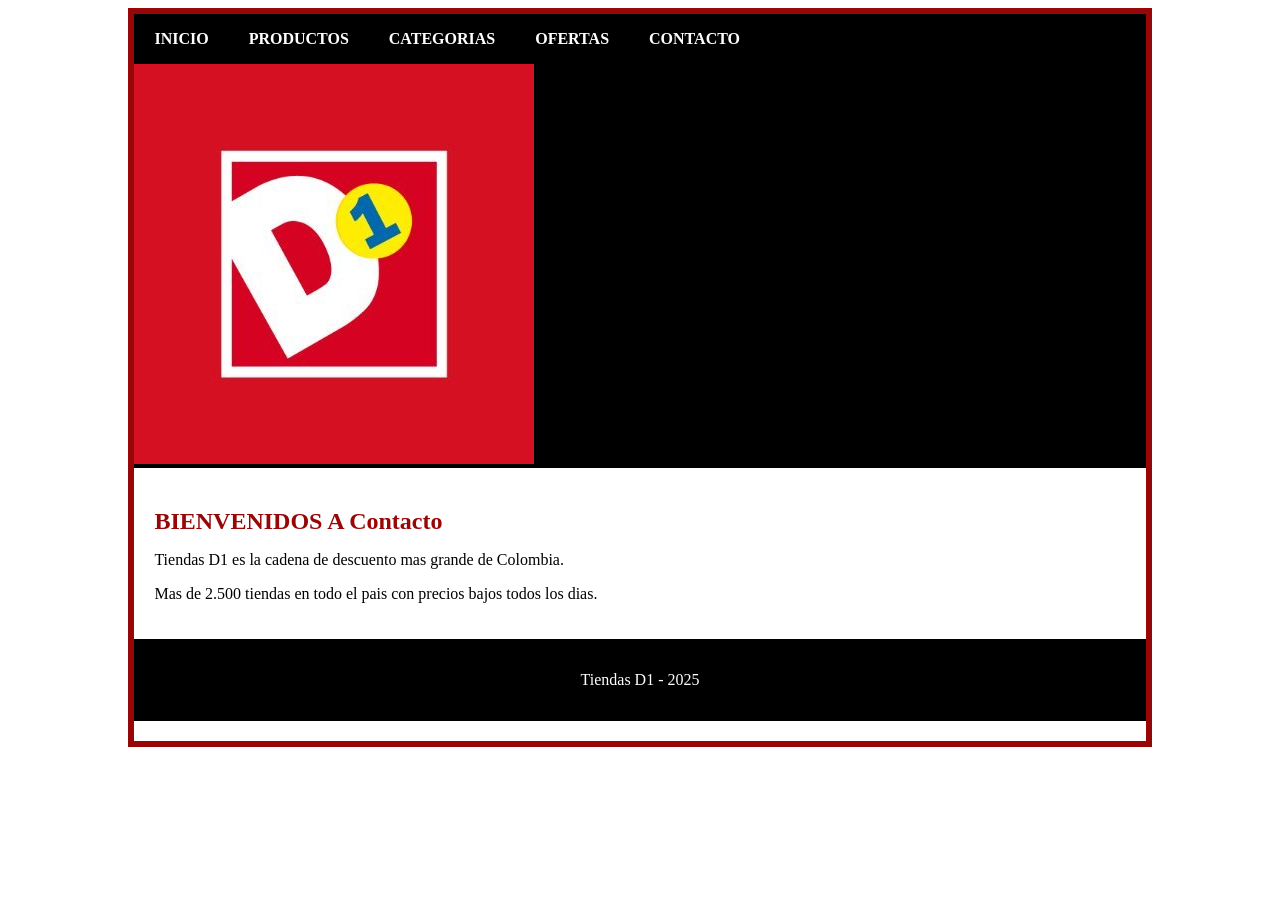
==== view/contacto.html @ 5e53f280 "subiendo archivos" ====
<!DOCTYPE html>
<html lang="es">
<head>
    <meta charset="UTF-8">
    <meta name="viewport" content="width=device-width, initial-scale=1.0">
    <title>Contacto</title>
    <link rel="stylesheet" href="../css/style.css">
</head>
<body>
    <div class="container">
        <header>
            <nav class="menu">
                <ul>
                    <li><a href="../index.html">Inicio</a></li>
                    <li><a href="productos.html">Productos</a></li>
                    <li><a href="categorias.html">Categorias</a></li>
                    <li><a href="ofertas.html">Ofertas</a></li>
                    <li><a href="#">Contacto</a></li>
                    <img src="../img/logod1.jpg" alt="Banner D1" class="logo"></ul>
            </nav>
        </header>
        <main>
            
            <div class="contenido">
                <h2>BIENVENIDOS A Contacto</h2>
                <p>Tiendas D1 es la cadena de descuento mas grande de Colombia.</p>
                <p>Mas de 2.500 tiendas en todo el pais con precios bajos todos los dias.</p>
            </div>
        </main>
        <footer>
            <p>Tiendas D1 - 2025</p>
        </footer>
    </div>
</body>
</html>
---- css/style.css ----
/* ===== CONTENEDOR PRINCIPAL ===== */
.container {
    width: 80%;
    border: 6px solid rgb(152, 7, 7);
    margin: auto;
    padding-bottom: 20px;
}

/* ===== HEADER ===== */
header {
    background: red;
    padding: 0;
    margin: 0;
}

/* Franja roja superior con logo y slogan */
.header-top {
    display: flex;
    align-items: center;
    justify-content: space-between;
    padding: 12px 20px;
}

/* Logo: imagen + texto juntos */
.logo-d1 {
    display: flex;
    align-items: center;
    gap: 12px;
}

/* Imagen del logo */
.logo-circulo {
    height: 60px;
    width: auto;
    border-radius: 50%;
}

/* Texto al lado del logo */
.logo-texto {
    color: white;
    font-size: 13px;
    line-height: 1.4;
}

.logo-texto strong {
    display: block;
    font-size: 17px;
}

/* Slogan lado derecho */
.slogan {
    color: yellow;
    font-style: italic;
    font-weight: 700;
    font-size: 14px;
}

/* ===== MENÚ ===== */
.menu {
    background: black;
    width: 100%;
}

.menu ul {
    list-style: none;
    padding: 0;
    margin: 0;
}

.menu ul li {
    float: left;
}

.menu ul li a {
    display: inline-block;
    padding: 16px 20px;
    color: white;
    text-decoration: none;
    font-weight: bold;
    text-transform: uppercase;
}

/* Enlace activo */
.menu ul li a.activo {
    color: yellow;
    border-bottom: 3px solid yellow;
}

/* Hover del menú */
.menu ul li a:hover {
    background: rgb(40, 40, 40);
    color: yellow;
}

/* ===== MAIN ===== */
.container main img {
    width: 100%;
    display: block;
}

/* Contenido */
.contenido {
    padding: 20px;
    text-align: justify;
}

.contenido h2 {
    color: rgb(152, 7, 7);
    margin-bottom: 12px;
}

/* ===== FOOTER ===== */
footer {
    background: black;
    color: white;
    text-align: center;
    padding: 16px;
}
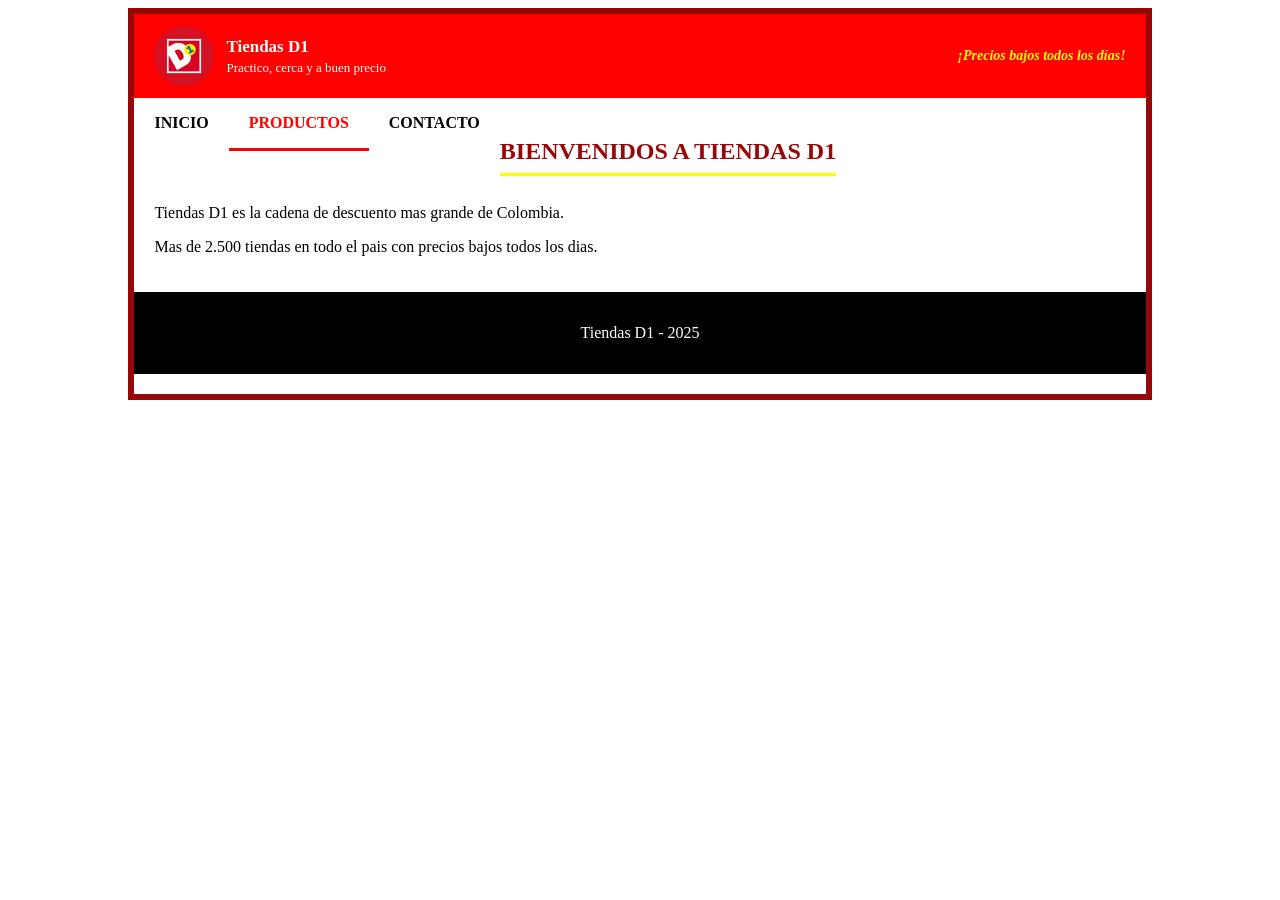
==== commit 2cfe5b90: "cambios en style" ====
--- a/view/contacto.html
+++ b/view/contacto.html
@@ -3,26 +3,34 @@
 <head>
     <meta charset="UTF-8">
     <meta name="viewport" content="width=device-width, initial-scale=1.0">
-    <title>Contacto</title>
+    <title>contacto</title>
     <link rel="stylesheet" href="../css/style.css">
 </head>
 <body>
     <div class="container">
         <header>
+            <div class="header-top">
+                <div class="logo-d1">
+                    <img src="../img/logod1.jpg" alt="Logo D1" class="logo-circulo">
+                    <div class="logo-texto">
+                        <strong>Tiendas D1</strong>
+                        Practico, cerca y a buen precio
+                    </div>
+                </div>
+                <span class="slogan">¡Precios bajos todos los días!</span>
+            </div>
             <nav class="menu">
                 <ul>
                     <li><a href="../index.html">Inicio</a></li>
-                    <li><a href="productos.html">Productos</a></li>
-                    <li><a href="categorias.html">Categorias</a></li>
-                    <li><a href="ofertas.html">Ofertas</a></li>
+                    <li><a href="productos.html" class="activo">Productos</a></li>
                     <li><a href="#">Contacto</a></li>
-                    <img src="../img/logod1.jpg" alt="Banner D1" class="logo"></ul>
+                </ul>
             </nav>
         </header>
         <main>
             
             <div class="contenido">
-                <h2>BIENVENIDOS A Contacto</h2>
+                <h2>BIENVENIDOS A TIENDAS D1</h2>
                 <p>Tiendas D1 es la cadena de descuento mas grande de Colombia.</p>
                 <p>Mas de 2.500 tiendas en todo el pais con precios bajos todos los dias.</p>
             </div>
--- a/css/style.css
+++ b/css/style.css
@@ -57,7 +57,7 @@
 
 /* ===== MENÚ ===== */
 .menu {
-    background: black;
+    background: rgb(255, 221, 2);
     width: 100%;
 }
 
@@ -74,7 +74,7 @@
 .menu ul li a {
     display: inline-block;
     padding: 16px 20px;
-    color: white;
+    color: black;
     text-decoration: none;
     font-weight: bold;
     text-transform: uppercase;
@@ -82,14 +82,14 @@
 
 /* Enlace activo */
 .menu ul li a.activo {
-    color: yellow;
-    border-bottom: 3px solid yellow;
+    color: red;
+    border-bottom: 3px solid red;
 }
 
 /* Hover del menú */
 .menu ul li a:hover {
     background: rgb(40, 40, 40);
-    color: yellow;
+    color: rgb(255, 234, 0);
 }
 
 /* ===== MAIN ===== */
@@ -104,9 +104,73 @@
     text-align: justify;
 }
 
+/* Caja roja */
+.caja-roja {
+    background: red;
+    border-radius: 10px;
+    padding: 20px;
+    margin-bottom: 20px;
+}
+
+.caja-roja h3 {
+    color: yellow;
+    text-align: center;
+    margin-bottom: 10px;
+}
+
+.caja-roja p {
+    color: white;
+}
+
+/* Línea amarilla debajo del h2 */
 .contenido h2 {
     color: rgb(152, 7, 7);
     margin-bottom: 12px;
+    padding-bottom: 8px;
+    border-bottom: 3px solid yellow;
+    display: inline-block;
+}
+
+/* ===== TARJETAS DE PRODUCTOS ===== */
+.grid-productos {
+    display: flex;
+    flex-wrap: wrap;
+    gap: 20px;
+    margin-top: 20px;
+}
+
+.card-producto {
+    border: 2px solid rgb(152, 7, 7);
+    border-radius: 8px;
+    width: 180px;
+    text-align: center;
+    overflow: hidden;
+}
+
+.card-producto img {
+    width: 100%;
+    height: 160px;
+    object-fit: cover;
+    display: block;
+}
+
+.info-producto {
+    padding: 10px;
+    background: white;
+}
+
+.nombre-producto {
+    font-weight: bold;
+    font-size: 15px;
+    color: black;
+    margin: 0 0 6px 0;
+}
+
+.precio-producto {
+    font-size: 16px;
+    font-weight: bold;
+    color: rgb(152, 7, 7);
+    margin: 0;
 }
 
 /* ===== FOOTER ===== */
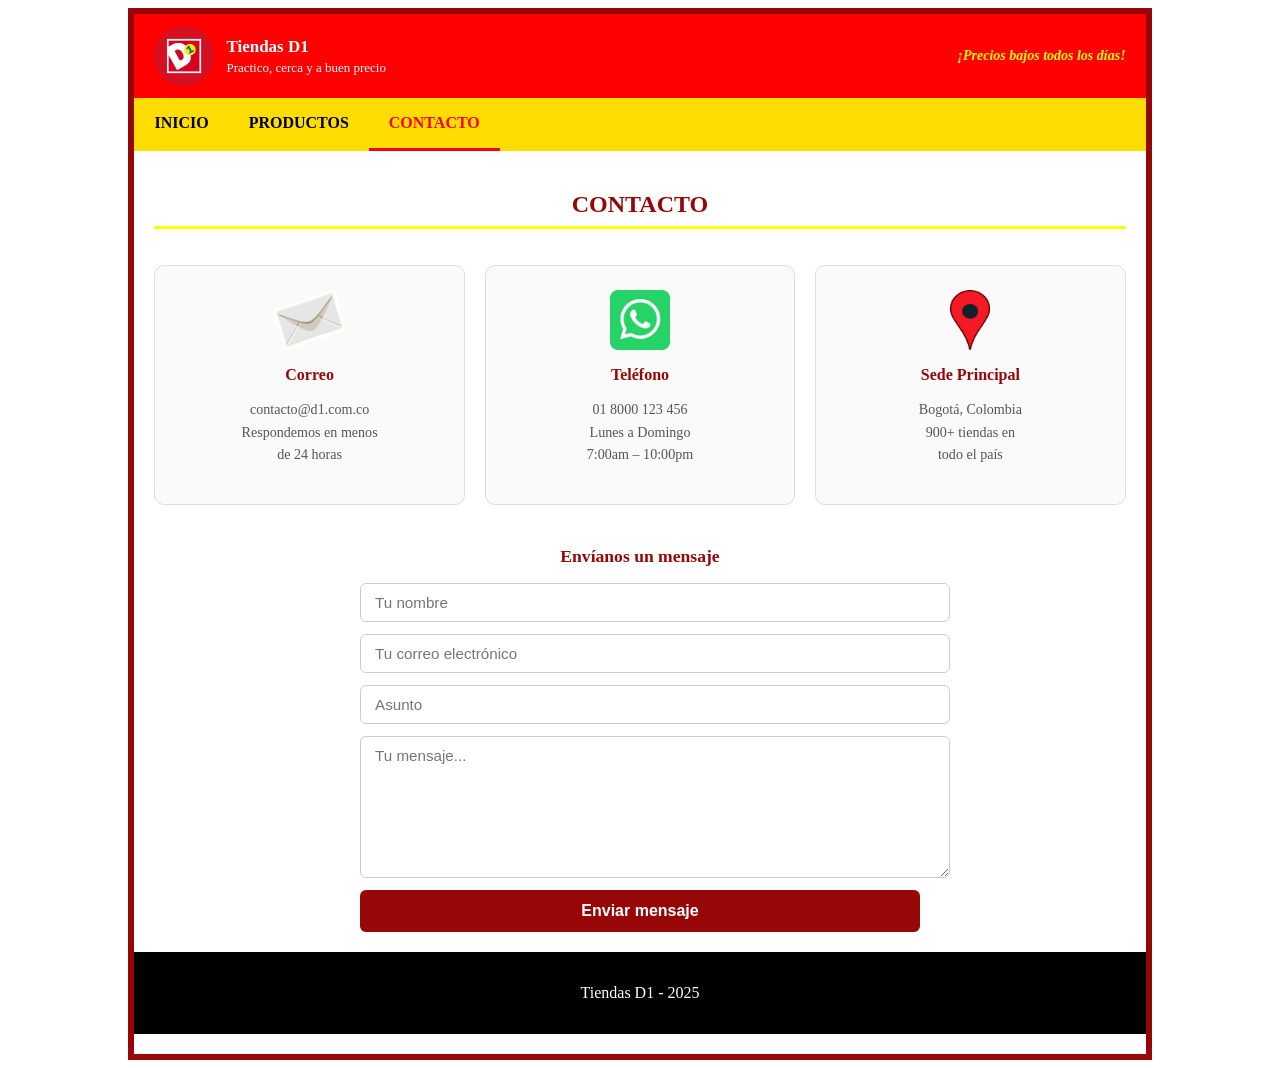
==== commit 2407d66e: "contacto" ====
--- a/view/contacto.html
+++ b/view/contacto.html
@@ -22,17 +22,39 @@
             <nav class="menu">
                 <ul>
                     <li><a href="../index.html">Inicio</a></li>
-                    <li><a href="productos.html" class="activo">Productos</a></li>
-                    <li><a href="#">Contacto</a></li>
+                    <li><a href="productos.html">Productos</a></li>
+                    <li><a href="contacto.html" class="activo">Contacto</a></li>
                 </ul>
             </nav>
         </header>
         <main>
-            
             <div class="contenido">
-                <h2>BIENVENIDOS A TIENDAS D1</h2>
-                <p>Tiendas D1 es la cadena de descuento mas grande de Colombia.</p>
-                <p>Mas de 2.500 tiendas en todo el pais con precios bajos todos los dias.</p>
+                <h2>CONTACTO</h2>
+                <div class="contacto-cards">
+                    <div class="contacto-card">
+                        <img src="../img/correo.png" alt="Correo" class="contacto-icono">
+                        <h3>Correo</h3>
+                        <p>contacto@d1.com.co<br>Respondemos en menos<br>de 24 horas</p>
+                    </div>
+                    <div class="contacto-card">
+                        <img src="../img/whatsapp.png" alt="WhatsApp" class="contacto-icono">
+                        <h3>Teléfono</h3>
+                        <p>01 8000 123 456<br>Lunes a Domingo<br>7:00am – 10:00pm</p>
+                    </div>
+                    <div class="contacto-card">
+                        <img src="../img/ubicación.png" alt="Ubicación" class="contacto-icono">
+                        <h3>Sede Principal</h3>
+                        <p>Bogotá, Colombia<br>900+ tiendas en<br>todo el país</p>
+                    </div>
+                </div>
+                <div class="form-contacto">
+                    <h3>Envíanos un mensaje</h3>
+                    <input type="text"  placeholder="Tu nombre" />
+                    <input type="email" placeholder="Tu correo electrónico" />
+                    <input type="text"  placeholder="Asunto" />
+                    <textarea           placeholder="Tu mensaje..."></textarea>
+                    <button>Enviar mensaje</button>
+                </div>
             </div>
         </main>
         <footer>
--- a/css/style.css
+++ b/css/style.css
@@ -13,7 +13,6 @@
     margin: 0;
 }
 
-/* Franja roja superior con logo y slogan */
 .header-top {
     display: flex;
     align-items: center;
@@ -21,21 +20,18 @@
     padding: 12px 20px;
 }
 
-/* Logo: imagen + texto juntos */
 .logo-d1 {
     display: flex;
     align-items: center;
     gap: 12px;
 }
 
-/* Imagen del logo */
 .logo-circulo {
     height: 60px;
     width: auto;
     border-radius: 50%;
 }
 
-/* Texto al lado del logo */
 .logo-texto {
     color: white;
     font-size: 13px;
@@ -47,7 +43,6 @@
     font-size: 17px;
 }
 
-/* Slogan lado derecho */
 .slogan {
     color: yellow;
     font-style: italic;
@@ -59,16 +54,14 @@
 .menu {
     background: rgb(255, 221, 2);
     width: 100%;
+    overflow: hidden;
 }
 
 .menu ul {
     list-style: none;
     padding: 0;
     margin: 0;
-}
-
-.menu ul li {
-    float: left;
+    display: flex;
 }
 
 .menu ul li a {
@@ -80,13 +73,11 @@
     text-transform: uppercase;
 }
 
-/* Enlace activo */
 .menu ul li a.activo {
     color: red;
     border-bottom: 3px solid red;
 }
 
-/* Hover del menú */
 .menu ul li a:hover {
     background: rgb(40, 40, 40);
     color: rgb(255, 234, 0);
@@ -98,13 +89,11 @@
     display: block;
 }
 
-/* Contenido */
 .contenido {
     padding: 20px;
     text-align: justify;
 }
 
-/* Caja roja */
 .caja-roja {
     background: red;
     border-radius: 10px;
@@ -122,13 +111,14 @@
     color: white;
 }
 
-/* Línea amarilla debajo del h2 */
 .contenido h2 {
     color: rgb(152, 7, 7);
     margin-bottom: 12px;
     padding-bottom: 8px;
     border-bottom: 3px solid yellow;
     display: inline-block;
+    text-align: center;
+    width: 100%;
 }
 
 /* ===== TARJETAS DE PRODUCTOS ===== */
@@ -173,10 +163,90 @@
     margin: 0;
 }
 
+/* ===== CONTACTO - TARJETAS ===== */
+.contacto-cards {
+    display: flex;
+    flex-wrap: wrap;
+    gap: 20px;
+    margin: 24px 0;
+}
+
+.contacto-card {
+    flex: 1;
+    min-width: 180px;
+    border: 1px solid #ddd;
+    border-radius: 10px;
+    padding: 24px 16px;
+    text-align: center;
+    background: #fafafa;
+}
+
+.contacto-icono {
+    width: 60px;
+    height: 60px;
+    object-fit: contain;
+    margin-bottom: 10px;
+}
+
+.contacto-card h3 {
+    color: rgb(152, 7, 7);
+    font-size: 1rem;
+    margin-bottom: 8px;
+}
+
+.contacto-card p {
+    font-size: 0.88rem;
+    color: #555;
+    line-height: 1.6;
+}
+
+/* ===== CONTACTO - FORMULARIO ===== */
+.form-contacto {
+    max-width: 560px;
+    margin: 20px auto 0 auto;
+    display: flex;
+    flex-direction: column;
+    gap: 12px;
+}
+
+.form-contacto h3 {
+    text-align: center;
+    color: rgb(152, 7, 7);
+    font-size: 1.1rem;
+    margin-bottom: 4px;
+}
+
+.form-contacto input,
+.form-contacto textarea {
+    width: 100%;
+    padding: 10px 14px;
+    border: 1px solid #ccc;
+    border-radius: 6px;
+    font-size: 0.95rem;
+    font-family: Arial, sans-serif;
+}
+
+.form-contacto textarea {
+    height: 120px;
+    resize: vertical;
+}
+
+.form-contacto button {
+    background: rgb(152, 7, 7);
+    color: white;
+    border: none;
+    padding: 12px;
+    border-radius: 6px;
+    font-weight: bold;
+    font-size: 1rem;
+    cursor: pointer;
+    width: 100%;
+}
+
 /* ===== FOOTER ===== */
 footer {
     background: black;
     color: white;
     text-align: center;
     padding: 16px;
-}
+}
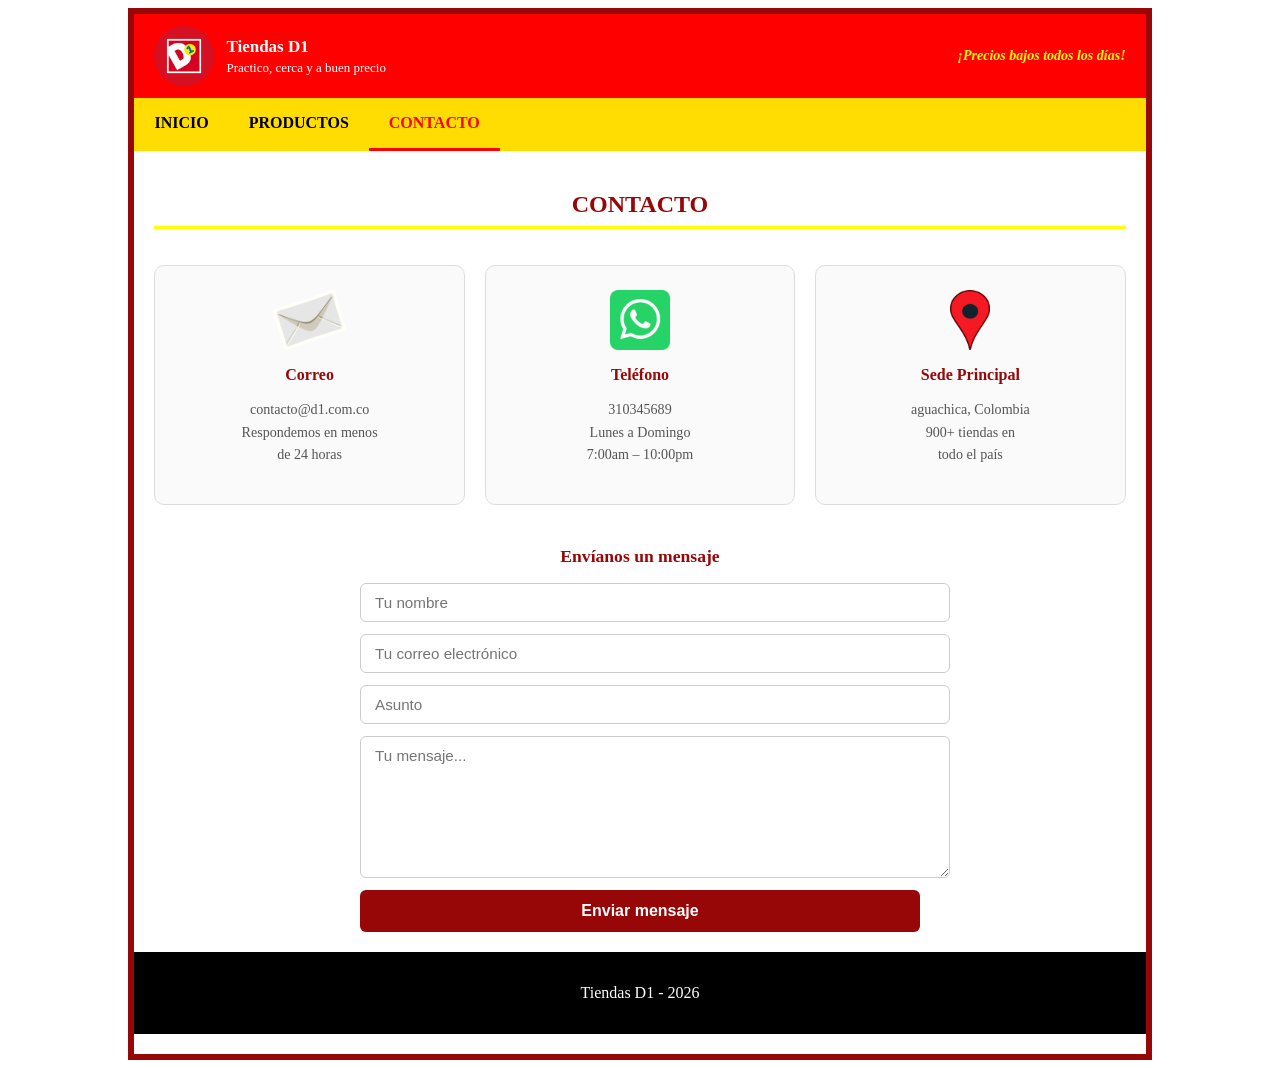
==== commit c10fb10a: "añadiendo links a contactos" ====
--- a/view/contacto.html
+++ b/view/contacto.html
@@ -32,19 +32,25 @@
                 <h2>CONTACTO</h2>
                 <div class="contacto-cards">
                     <div class="contacto-card">
+                        <a href="https://papertoilet.com/">
                         <img src="../img/correo.png" alt="Correo" class="contacto-icono">
+                        </a>
                         <h3>Correo</h3>
                         <p>contacto@d1.com.co<br>Respondemos en menos<br>de 24 horas</p>
                     </div>
                     <div class="contacto-card">
+                        <a href="https://wa.me/573103456789?text=Hola%20quiero%20saber%20mas%20informacion%20sobre%20sus%20productos">
                         <img src="../img/whatsapp.png" alt="WhatsApp" class="contacto-icono">
+                        </a>
                         <h3>Teléfono</h3>
-                        <p>01 8000 123 456<br>Lunes a Domingo<br>7:00am – 10:00pm</p>
+                        <p>310345689<br>Lunes a Domingo<br>7:00am – 10:00pm</p>
                     </div>
                     <div class="contacto-card">
+                        <a href="https://maps.app.goo.gl/WbG96EnECfp9ddJu9">
                         <img src="../img/ubicación.png" alt="Ubicación" class="contacto-icono">
+                        </a>
                         <h3>Sede Principal</h3>
-                        <p>Bogotá, Colombia<br>900+ tiendas en<br>todo el país</p>
+                        <p>aguachica, Colombia<br>900+ tiendas en<br>todo el país</p>
                     </div>
                 </div>
                 <div class="form-contacto">
@@ -58,7 +64,7 @@
             </div>
         </main>
         <footer>
-            <p>Tiendas D1 - 2025</p>
+            <p>Tiendas D1 - 2026</p>
         </footer>
     </div>
 </body>
--- a/css/style.css
+++ b/css/style.css
@@ -120,15 +120,34 @@
     text-align: center;
     width: 100%;
 }
-
+/* para el video */
+.video-container {
+  position: relative;
+  width: 100%;
+  padding-bottom: 56.25%; /* Proporción 16:9 */
+  height: 0;
+  overflow: hidden;
+}
+
+.video-container iframe {
+  position: absolute;
+  top: 0;
+  left: 0;
+  width: 100%;
+  height: 100%;
+  border: none;
+}
 /* ===== TARJETAS DE PRODUCTOS ===== */
+
+/* Contenedor de todas las tarjetas */
 .grid-productos {
     display: flex;
     flex-wrap: wrap;
     gap: 20px;
-    margin-top: 20px;
-}
-
+    justify-content: center;
+}
+
+/* La tarjeta*/
 .card-producto {
     border: 2px solid rgb(152, 7, 7);
     border-radius: 8px;
@@ -137,30 +156,28 @@
     overflow: hidden;
 }
 
+/* La imagen dentro de la tarjeta */
 .card-producto img {
-    width: 100%;
-    height: 160px;
-    object-fit: cover;
-    display: block;
+    width: 100%; 
+    height: 120px;
+    object-fit: contain;
+    padding: 10px;
+    box-sizing: border-box; 
 }
 
 .info-producto {
     padding: 10px;
-    background: white;
 }
 
 .nombre-producto {
     font-weight: bold;
     font-size: 15px;
-    color: black;
-    margin: 0 0 6px 0;
+    margin-bottom: 5px;
 }
 
 .precio-producto {
-    font-size: 16px;
-    font-weight: bold;
-    color: rgb(152, 7, 7);
-    margin: 0;
+    font-weight: bold;
+    color: rgb(152, 7, 7);
 }
 
 /* ===== CONTACTO - TARJETAS ===== */
